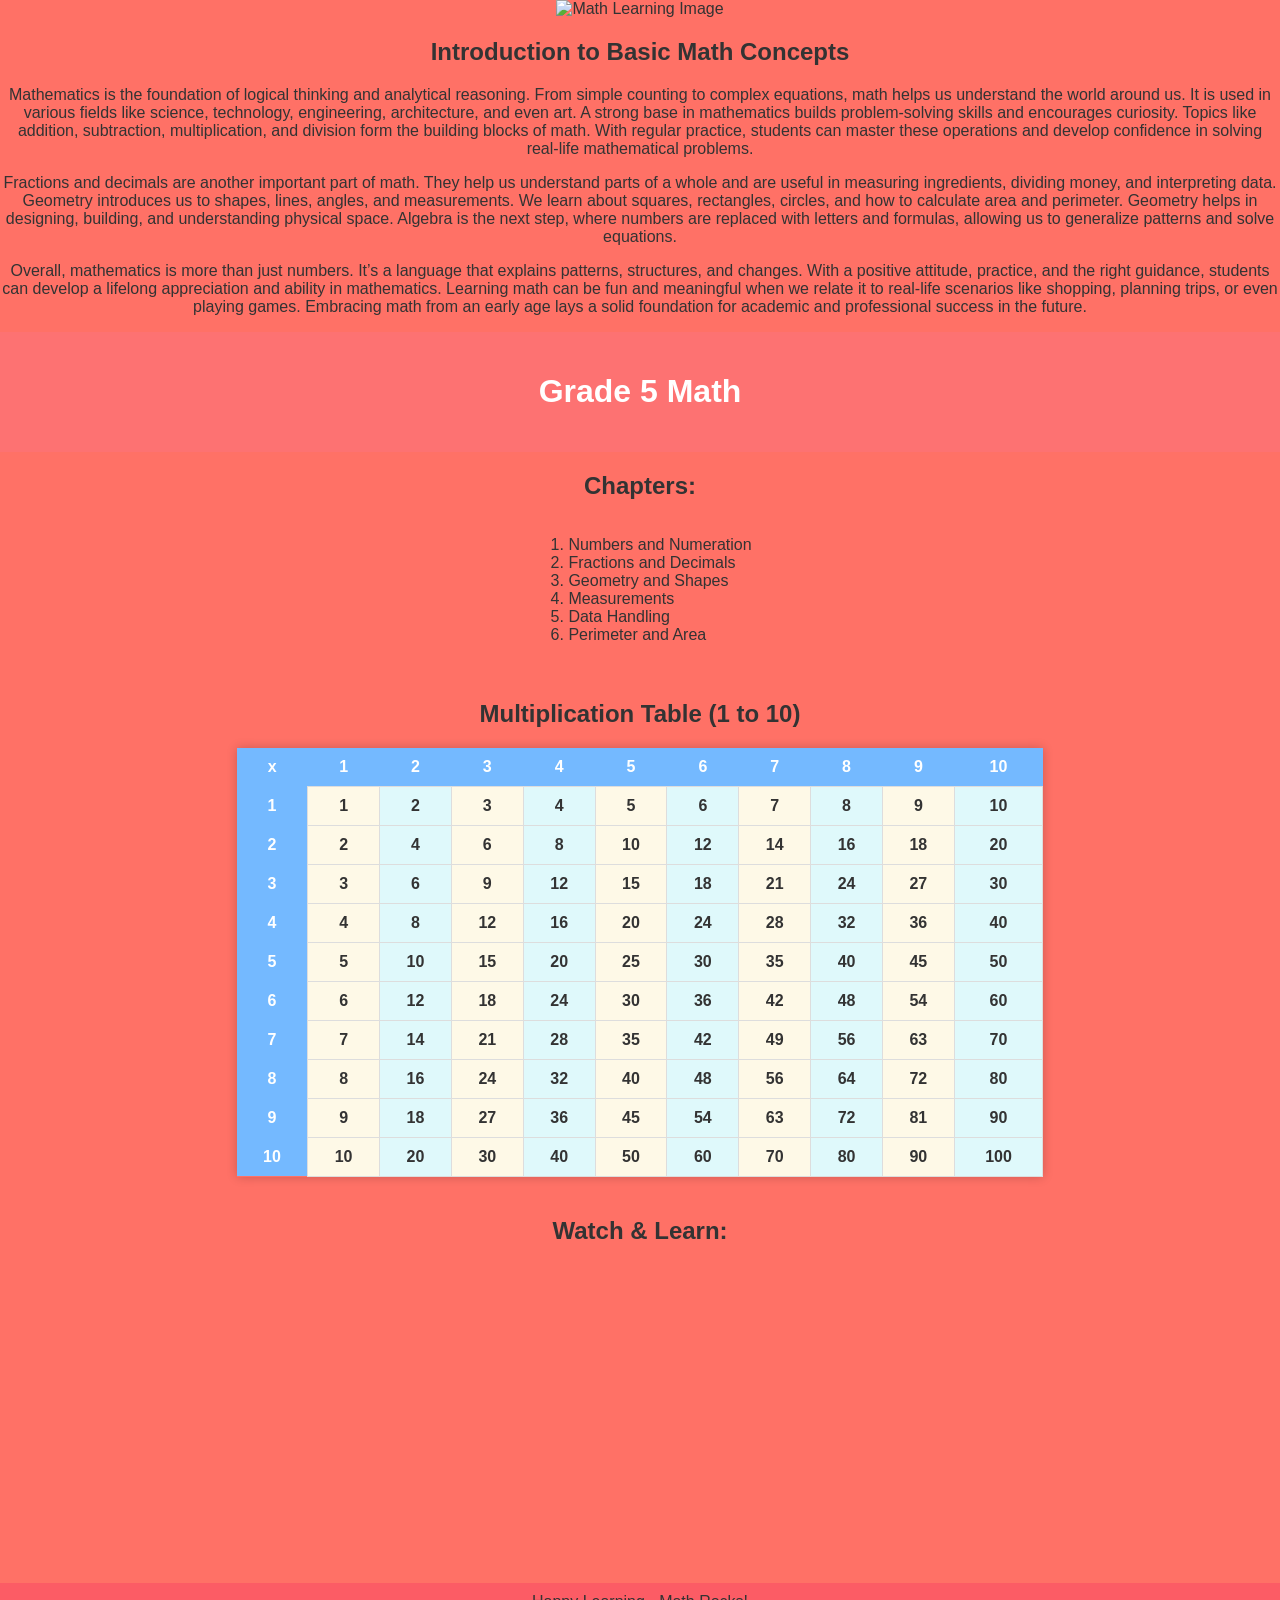
==== math.html @ 1caf4917 "Add files via upload" ====
<!DOCTYPE html>
<!-- Standard HTML5 doctype declaration -->
<html lang="en">
<head>
  <meta charset="UTF-8"><!-- Define character encoding -->
  <!-- Title for the Grade 5 Math subject page -->
  <title> Grade 5 Math </title>
  <!-- UI enhancement/Troubleshooting – Link external stylesheet for consistent layout and styling -->
  <link rel="stylesheet" href="style.css">
  <style>
    /* UI enhancement/Troubleshooting – Customize header background for Math section */
    .header { background-color: #fd7272; }
    /* UI enhancement/Troubleshooting – Style footer area with matching color and padding */
    footer { background-color: #fc5c65; padding: 10px; }
 
    /* Multiplication Table Styling */
    .multiplication-section {
      margin: 40px auto;
      text-align: center;
      width: 90%;
    }
 
    table {
      margin: 20px auto;
      border-collapse: collapse;
      width: 70%;
      font-family: Arial, sans-serif;
      box-shadow: 0 0 10px rgba(0,0,0,0.2);
    }
 
    th {
      background-color: #74b9ff;
      color: white;
      padding: 10px;
    }
 
    td {
      border: 1px solid #ddd;
      padding: 10px;
      text-align: center;
      background-color: #fef9e7;
      font-weight: bold;
    }
 
    td:nth-child(odd) {
      background-color: #dff9fb;
    }
 
    td:hover {
      background-color: #fab1a0;
      cursor: pointer;
    }
  </style>
</head>
<body>
  <!-- Centered featured image for visual engagement (used here for Math theme) -->
  <div style="text-align: center;">
    <img src="images/math.png" class="img-placeholder" alt="Math Learning Image">
  </div>
 
  <!-- Section heading introducing basic math concepts -->
  <h2>Introduction to Basic Math Concepts</h2>
  <!-- Paragraphs explaining importance of math and core topics -->
  <p>Mathematics is the foundation of logical thinking and analytical reasoning. From simple counting to complex equations, math helps us understand the world around us. It is used in various fields like science, technology, engineering, architecture, and even art. A strong base in mathematics builds problem-solving skills and encourages curiosity. Topics like addition, subtraction, multiplication, and division form the building blocks of math. With regular practice, students can master these operations and develop confidence in solving real-life mathematical problems.</p>
  <p>Fractions and decimals are another important part of math. They help us understand parts of a whole and are useful in measuring ingredients, dividing money, and interpreting data. Geometry introduces us to shapes, lines, angles, and measurements. We learn about squares, rectangles, circles, and how to calculate area and perimeter. Geometry helps in designing, building, and understanding physical space. Algebra is the next step, where numbers are replaced with letters and formulas, allowing us to generalize patterns and solve equations.</p>
  <p>Overall, mathematics is more than just numbers. It’s a language that explains patterns, structures, and changes. With a positive attitude, practice, and the right guidance, students can develop a lifelong appreciation and ability in mathematics. Learning math can be fun and meaningful when we relate it to real-life scenarios like shopping, planning trips, or even playing games. Embracing math from an early age lays a solid foundation for academic and professional success in the future.</p>
 
  <!-- Section title for the subject page -->
  <div class="header">
    <h1>Grade 5 Math</h1>
  </div>
 
  <div class="content">
    <div style="text-align:center;">
      <!-- List chapters using <ol> and <li> for structured content navigation -->
      <h2>Chapters:</h2>
      <ol style="display: inline-block; text-align: left;">
        <li>Numbers and Numeration</li>
        <li>Fractions and Decimals</li>
        <li>Geometry and Shapes</li>
        <li>Measurements</li>
        <li>Data Handling</li>
        <li>Perimeter and Area</li>
      </ol>
      </div>
 
  <!-- Multiplication Table Section -->
  <div class="multiplication-section">
    <h2>Multiplication Table (1 to 10)</h2>
    <table>
      <tr>
        <th>x</th>
        <th>1</th>
        <th>2</th>
        <th>3</th>
        <th>4</th>
        <th>5</th>
        <th>6</th>
        <th>7</th>
        <th>8</th>
        <th>9</th>
        <th>10</th>
      </tr>
      <!-- Generate multiplication rows -->
      <!-- Row for 1 -->
      <tr>
        <th>1</th>
        <td>1</td>
        <td>2</td>
        <td>3</td>
        <td>4</td>
        <td>5</td>
        <td>6</td>
        <td>7</td>
        <td>8</td>
        <td>9</td>
        <td>10</td>
      </tr>
      <!-- Row for 2 -->
      <tr>
        <th>2</th>
        <td>2</td><td>4</td><td>6</td><td>8</td><td>10</td><td>12</td><td>14</td><td>16</td><td>18</td><td>20</td>
      </tr>
      <!-- Row for 3 -->
      <tr>
        <th>3</th>
        <td>3</td><td>6</td><td>9</td><td>12</td><td>15</td><td>18</td><td>21</td><td>24</td><td>27</td><td>30</td>
      </tr>
      <!-- Row for 4 -->
      <tr>
        <th>4</th>
        <td>4</td><td>8</td><td>12</td><td>16</td><td>20</td><td>24</td><td>28</td><td>32</td><td>36</td><td>40</td>
      </tr>
      <!-- Row for 5 -->
      <tr>
        <th>5</th>
        <td>5</td><td>10</td><td>15</td><td>20</td><td>25</td><td>30</td><td>35</td><td>40</td><td>45</td><td>50</td>
      </tr>
      <!-- Row for 6 -->
      <tr>
        <th>6</th>
        <td>6</td><td>12</td><td>18</td><td>24</td><td>30</td><td>36</td><td>42</td><td>48</td><td>54</td><td>60</td>
      </tr>
      <!-- Row for 7 -->
      <tr>
        <th>7</th>
        <td>7</td><td>14</td><td>21</td><td>28</td><td>35</td><td>42</td><td>49</td><td>56</td><td>63</td><td>70</td>
      </tr>
      <!-- Row for 8 -->
      <tr>
        <th>8</th>
        <td>8</td><td>16</td><td>24</td><td>32</td><td>40</td><td>48</td><td>56</td><td>64</td><td>72</td><td>80</td>
      </tr>
      <!-- Row for 9 -->
      <tr>
        <th>9</th>
        <td>9</td><td>18</td><td>27</td><td>36</td><td>45</td><td>54</td><td>63</td><td>72</td><td>81</td><td>90</td>
      </tr>
      <!-- Row for 10 -->
      <tr>
        <th>10</th>
        <td>10</td><td>20</td><td>30</td><td>40</td><td>50</td><td>60</td><td>70</td><td>80</td><td>90</td><td>100</td>
      </tr>
    </table>
  </div>
 
  <!-- Video Section -->
  <div class="video-section" style="text-align:center;">
      <!-- Embed “Watch & Learn” video for multimedia instruction -->
      <h2>Watch & Learn:</h2>
      <iframe width="560" height="315"
              src="https://www.youtube.com/embed/piIcRV2dx7E?si=s3A7d8-HBzWcytEZ"
              title="YouTube video player"
              frameborder="0"
              allow="accelerometer; autoplay; clipboard-write; encrypted-media; gyroscope; picture-in-picture; web-share"
              referrerpolicy="strict-origin-when-cross-origin"
              allowfullscreen>
      </iframe>
  </div>
 
  <!-- Footer with motivational message styled for consistency -->
  <footer>Happy Learning - Math Rocks!</footer>
</body>
</html>
---- style.css ----
body{
    font-family: 'Poppins', sans-serif;
    margin: 0;
    background: #ff7166;
    color: #333;
    text-align: center;
}

.header{
    padding: 20px;
    color: white;
}

form input,
form button{
    padding: 10px;
    margin-top: 10px;
    border-radius: 5px;
    border: none;
}
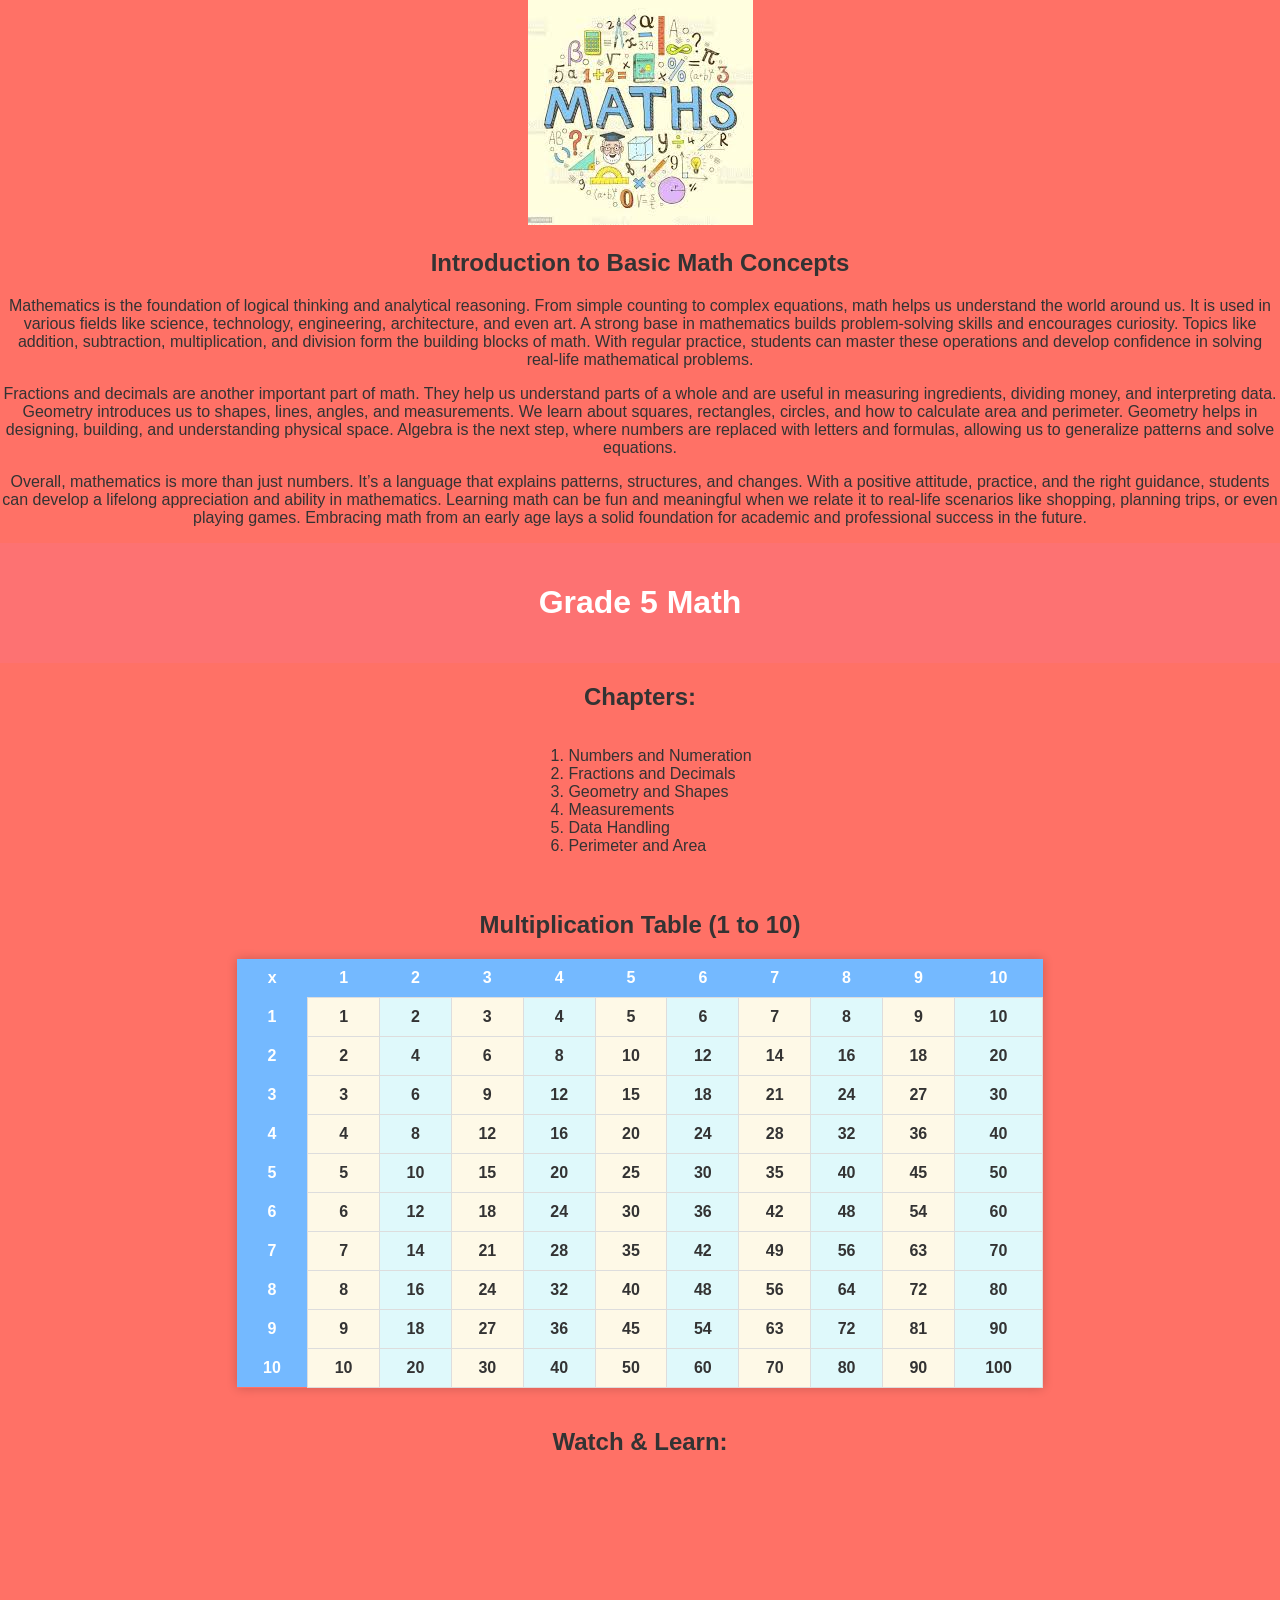
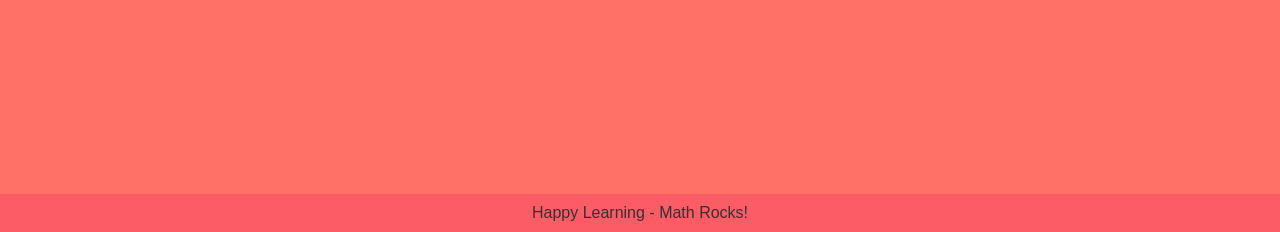
==== commit 032173aa: "Update math.html" ====
--- a/math.html
+++ b/math.html
@@ -55,7 +55,7 @@
 <body>
   <!-- Centered featured image for visual engagement (used here for Math theme) -->
   <div style="text-align: center;">
-    <img src="images/math.png" class="img-placeholder" alt="Math Learning Image">
+    <img src="./math.png" class="img-placeholder" alt="Math Learning Image">
   </div>
  
   <!-- Section heading introducing basic math concepts -->
@@ -184,4 +184,4 @@
 </html>
  
 
- + 
